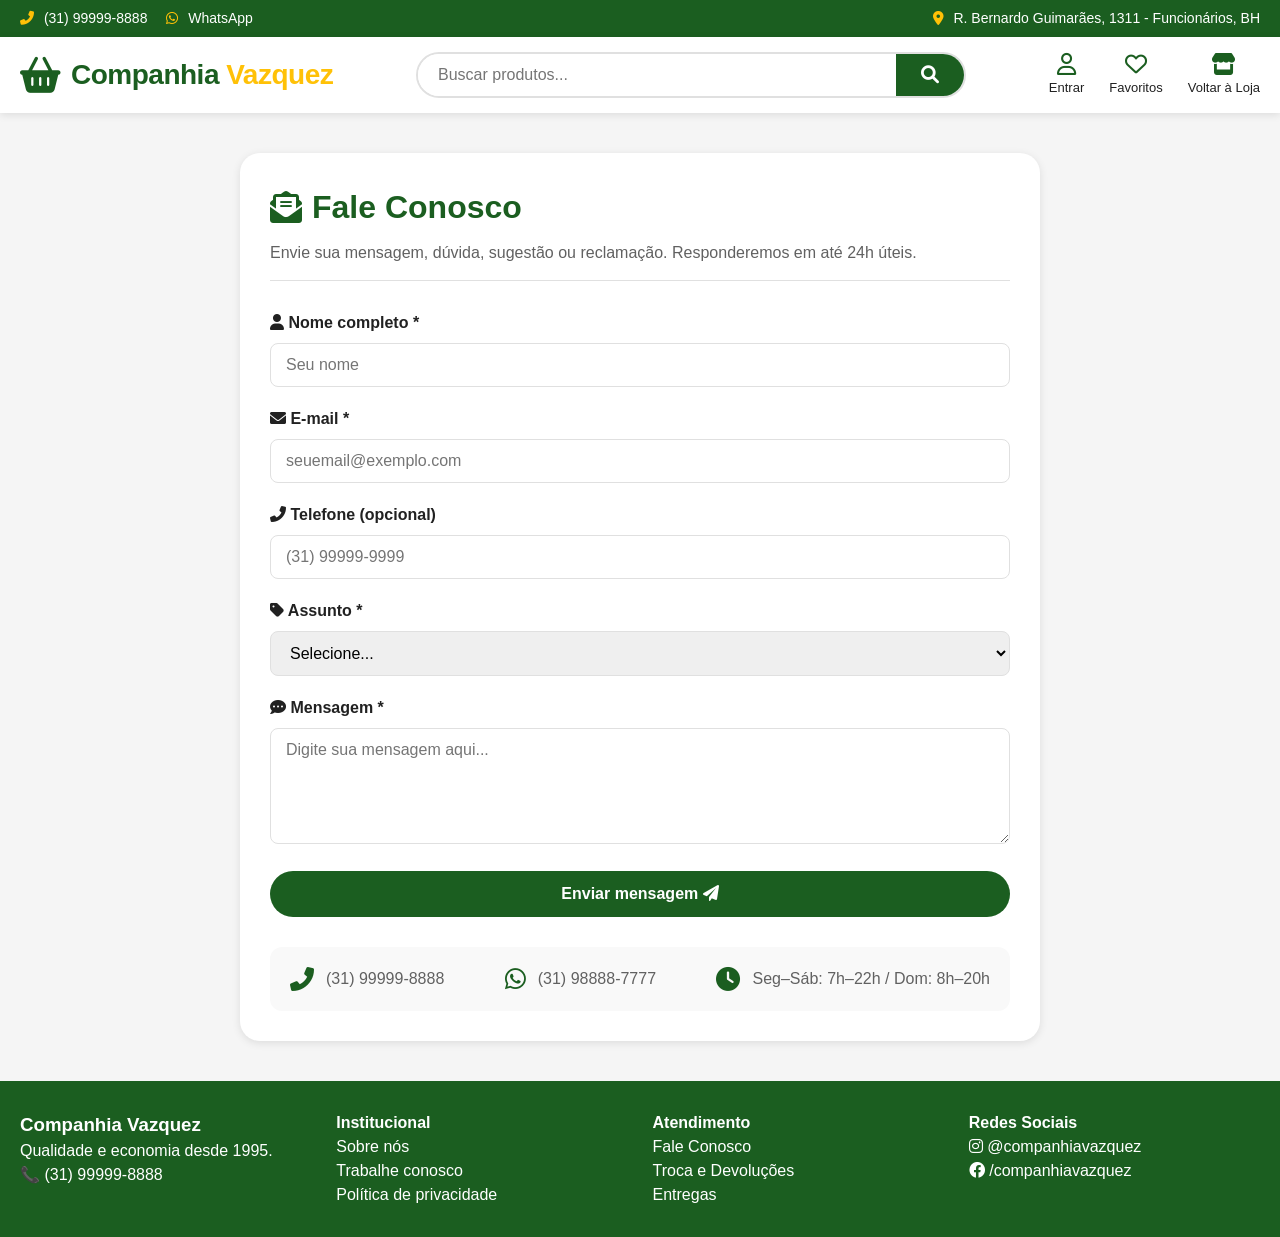
==== contato.html @ e753db07 "contato" ====
<!DOCTYPE html>
<html lang="pt-BR">
<head>
    <meta charset="UTF-8">
    <meta name="viewport" content="width=device-width, initial-scale=1.0">
    <title>Contato - Companhia Vazquez</title>
    <link rel="stylesheet" href="style.css">
    <link rel="stylesheet" href="https://cdnjs.cloudflare.com/ajax/libs/font-awesome/6.0.0/css/all.min.css">
    <style>
        /* Estilos extras específicos para o formulário */
        .contato-container {
            max-width: 800px;
            margin: 40px auto;
            background: var(--branco);
            border-radius: 20px;
            box-shadow: var(--sombra);
            padding: 30px;
        }
        .contato-container h1 {
            color: var(--verde-principal);
            margin-bottom: 10px;
            display: flex;
            align-items: center;
            gap: 10px;
        }
        .contato-container p.subtitle {
            color: var(--texto-medio);
            margin-bottom: 30px;
            border-bottom: 1px solid var(--borda);
            padding-bottom: 15px;
        }
        .form-group {
            margin-bottom: 20px;
        }
        .form-group label {
            display: block;
            font-weight: 600;
            margin-bottom: 8px;
            color: var(--texto-escuro);
        }
        .form-group input, 
        .form-group select, 
        .form-group textarea {
            width: 100%;
            padding: 12px 15px;
            border: 1px solid var(--borda);
            border-radius: 8px;
            font-family: inherit;
            font-size: 16px;
            transition: 0.2s;
        }
        .form-group input:focus,
        .form-group select:focus,
        .form-group textarea:focus {
            outline: none;
            border-color: var(--verde-claro);
            box-shadow: 0 0 0 3px rgba(76, 175, 80, 0.2);
        }
        .btn-enviar {
            background: var(--verde-principal);
            color: white;
            border: none;
            padding: 14px 25px;
            border-radius: 30px;
            font-weight: bold;
            font-size: 16px;
            cursor: pointer;
            transition: background 0.3s;
            width: 100%;
        }
        .btn-enviar:hover {
            background: #145214;
        }
        .info-contato {
            margin-top: 30px;
            background: #f9f9f9;
            padding: 20px;
            border-radius: 12px;
            display: flex;
            flex-wrap: wrap;
            gap: 20px;
            justify-content: space-between;
        }
        .info-item {
            display: flex;
            align-items: center;
            gap: 12px;
            color: var(--texto-medio);
        }
        .info-item i {
            font-size: 24px;
            color: var(--verde-principal);
        }
        @media (max-width: 600px) {
            .contato-container {
                padding: 20px;
                margin: 20px;
            }
            .info-contato {
                flex-direction: column;
            }
        }
    </style>
</head>
<body>
    <!-- Top Bar igual ao site principal (opcional, para manter identidade) -->
    <div class="top-bar">
        <div class="contato">
            <i class="fas fa-phone-alt"></i> (31) 99999-8888
            <a href="#"><i class="fab fa-whatsapp"></i> WhatsApp</a>
        </div>
        <div class="localizacao">
            <i class="fas fa-map-marker-alt"></i> R. Bernardo Guimarães, 1311 - Funcionários, BH
        </div>
    </div>

    <!-- Header com logo (igual ao index) -->
    <header class="main-header">
        <div class="header-grid">
            <div class="logo-area">
                <i class="fas fa-shopping-basket logo-icon"></i>
                <div class="logo-texto">Companhia <span>Vazquez</span></div>
            </div>
            <div class="search-container">
                <input type="text" id="searchInput" placeholder="Buscar produtos...">
                <button id="searchBtn"><i class="fas fa-search"></i></button>
            </div>
            <div class="user-actions">
                <a href="#" class="icon-link"><i class="far fa-user"></i> Entrar</a>
                <a href="#" class="icon-link"><i class="far fa-heart"></i> Favoritos</a>
                <a href="index.html" class="icon-link"><i class="fas fa-store"></i> Voltar à Loja</a>
            </div>
        </div>
    </header>

    <!-- Conteúdo principal: formulário de contato -->
    <div class="contato-container">
        <h1><i class="fas fa-envelope-open-text"></i> Fale Conosco</h1>
        <p class="subtitle">Envie sua mensagem, dúvida, sugestão ou reclamação. Responderemos em até 24h úteis.</p>

        <form id="formContato" action="#" method="post">
            <div class="form-group">
                <label for="nome"><i class="fas fa-user"></i> Nome completo *</label>
                <input type="text" id="nome" name="nome" required placeholder="Seu nome">
            </div>
            <div class="form-group">
                <label for="email"><i class="fas fa-envelope"></i> E-mail *</label>
                <input type="email" id="email" name="email" required placeholder="seuemail@exemplo.com">
            </div>
            <div class="form-group">
                <label for="telefone"><i class="fas fa-phone-alt"></i> Telefone (opcional)</label>
                <input type="tel" id="telefone" name="telefone" placeholder="(31) 99999-9999">
            </div>
            <div class="form-group">
                <label for="assunto"><i class="fas fa-tag"></i> Assunto *</label>
                <select id="assunto" name="assunto" required>
                    <option value="">Selecione...</option>
                    <option value="duvida">Dúvida sobre produtos</option>
                    <option value="reclamacao">Reclamação</option>
                    <option value="sugestao">Sugestão</option>
                    <option value="parceria">Parceria/Fornecedor</option>
                    <option value="outro">Outro</option>
                </select>
            </div>
            <div class="form-group">
                <label for="mensagem"><i class="fas fa-comment-dots"></i> Mensagem *</label>
                <textarea id="mensagem" name="mensagem" rows="5" required placeholder="Digite sua mensagem aqui..."></textarea>
            </div>
            <button type="submit" class="btn-enviar">Enviar mensagem <i class="fas fa-paper-plane"></i></button>
        </form>

        <div class="info-contato">
            <div class="info-item"><i class="fas fa-phone-alt"></i> (31) 99999-8888</div>
            <div class="info-item"><i class="fab fa-whatsapp"></i> (31) 98888-7777</div>
            <div class="info-item"><i class="fas fa-clock"></i> Seg–Sáb: 7h–22h / Dom: 8h–20h</div>
        </div>
    </div>

    <!-- Footer simplificado (igual ao index) -->
    <footer class="footer">
        <div class="footer-grid">
            <div>
                <h3>Companhia Vazquez</h3>
                <p>Qualidade e economia desde 1995.</p>
                <p>📞 (31) 99999-8888</p>
            </div>
            <div>
                <h4>Institucional</h4>
                <p>Sobre nós</p>
                <p>Trabalhe conosco</p>
                <p>Política de privacidade</p>
            </div>
            <div>
                <h4>Atendimento</h4>
                <p><a href="contato.html" style="color: white; text-decoration: none;">Fale Conosco</a></p>
                <p>Troca e Devoluções</p>
                <p>Entregas</p>
            </div>
            <div>
                <h4>Redes Sociais</h4>
                <p><i class="fab fa-instagram"></i> @companhiavazquez</p>
                <p><i class="fab fa-facebook"></i> /companhiavazquez</p>
            </div>
        </div>
    </footer>

    <!-- Script simples para validação e exibição (sem envio real, apenas alerta) -->
    <script>
        document.getElementById('formContato').addEventListener('submit', function(e) {
            e.preventDefault();
            const nome = document.getElementById('nome').value.trim();
            const email = document.getElementById('email').value.trim();
            const assunto = document.getElementById('assunto').value;
            const mensagem = document.getElementById('mensagem').value.trim();

            if (!nome || !email || !assunto || !mensagem) {
                alert('Por favor, preencha todos os campos obrigatórios (*).');
                return;
            }
            if (!email.includes('@') || !email.includes('.')) {
                alert('E-mail inválido. Use um formato como nome@exemplo.com');
                return;
            }
            // Simulação de envio
            alert(`Obrigado, ${nome}! Sua mensagem foi enviada com sucesso.\nAssunto: ${assunto}\nResponderemos em breve.`);
            this.reset(); // limpa o formulário
        });
    </script>
</body>
</html>
---- style.css ----
:root {
    --verde-principal: #1B5E20;
    --verde-claro: #4CAF50;
    --amarelo: #FFC107;
    --vermelho-promo: #D32F2F;
    --cinza-fundo: #F5F5F5;
    --branco: #FFFFFF;
    --texto-escuro: #212121;
    --texto-medio: #616161;
    --borda: #E0E0E0;
    --sombra: 0 2px 8px rgba(0, 0, 0, 0.1);
}

* {
    margin: 0;
    padding: 0;
    box-sizing: border-box;
}

body {
    font-family: 'Segoe UI', Roboto, 'Helvetica Neue', Arial, sans-serif;
    background: var(--cinza-fundo);
    color: var(--texto-escuro);
    line-height: 1.5;
}

/* Topo Superior - Barra de informações */
.top-bar {
    background: var(--verde-principal);
    color: white;
    padding: 8px 20px;
    display: flex;
    justify-content: space-between;
    align-items: center;
    font-size: 14px;
    flex-wrap: wrap;
}
.top-bar .contato i, .top-bar .localizacao i {
    margin-right: 6px;
    color: var(--amarelo);
}
.top-bar a {
    color: white;
    text-decoration: none;
    margin-left: 15px;
}
.top-bar a:hover { text-decoration: underline; }

/* Header Principal */
.main-header {
    background: var(--branco);
    box-shadow: var(--sombra);
    position: sticky;
    top: 0;
    z-index: 1000;
    padding: 0 20px;
}
.header-grid {
    display: flex;
    align-items: center;
    justify-content: space-between;
    max-width: 1300px;
    margin: 0 auto;
    padding: 15px 0;
    gap: 25px;
    flex-wrap: wrap;
}
.logo-area {
    display: flex;
    align-items: center;
    gap: 10px;
}
.logo-icon {
    font-size: 36px;
    color: var(--verde-principal);
}
.logo-texto {
    font-size: 28px;
    font-weight: 800;
    color: var(--verde-principal);
    letter-spacing: -0.5px;
}
.logo-texto span {
    color: var(--amarelo);
}
.search-container {
    flex: 1;
    max-width: 550px;
    min-width: 280px;
    display: flex;
    border: 2px solid var(--borda);
    border-radius: 30px;
    overflow: hidden;
    transition: all 0.3s;
}
.search-container:focus-within {
    border-color: var(--verde-claro);
    box-shadow: 0 0 0 3px rgba(76, 175, 80, 0.2);
}
.search-container input {
    flex: 1;
    border: none;
    padding: 12px 20px;
    font-size: 16px;
    outline: none;
}
.search-container button {
    background: var(--verde-principal);
    color: white;
    border: none;
    padding: 0 25px;
    cursor: pointer;
    font-size: 18px;
    transition: background 0.3s;
}
.search-container button:hover {
    background: #145214;
}
.user-actions {
    display: flex;
    gap: 25px;
    align-items: center;
}
.user-actions .icon-link {
    color: var(--texto-escuro);
    text-decoration: none;
    display: flex;
    flex-direction: column;
    align-items: center;
    font-size: 13px;
    position: relative;
}
.user-actions .icon-link i {
    font-size: 22px;
    margin-bottom: 3px;
    color: var(--verde-principal);
}
.cart-count {
    background: var(--vermelho-promo);
    color: white;
    border-radius: 50%;
    font-size: 11px;
    width: 20px;
    height: 20px;
    display: flex;
    align-items: center;
    justify-content: center;
    position: absolute;
    top: -5px;
    right: -5px;
    font-weight: bold;
}

/* Navegação de Categorias */
.nav-categorias {
    background: var(--verde-claro);
    padding: 10px 20px;
    box-shadow: 0 2px 4px rgba(0,0,0,0.1);
}
.nav-categorias ul {
    display: flex;
    list-style: none;
    gap: 25px;
    overflow-x: auto;
    padding: 5px 0;
    max-width: 1300px;
    margin: 0 auto;
    white-space: nowrap;
    scrollbar-width: thin;
}
.nav-categorias a {
    color: white;
    text-decoration: none;
    font-weight: 600;
    font-size: 15px;
    padding: 8px 15px;
    border-radius: 20px;
    transition: background 0.2s;
}
.nav-categorias a:hover, .nav-categorias a.active {
    background: rgba(255,255,255,0.25);
}

/* Conteúdo Principal */
.main-content {
    max-width: 1300px;
    margin: 25px auto;
    padding: 0 20px;
    display: grid;
    grid-template-columns: 250px 1fr;
    gap: 25px;
}

/* Sidebar Filtros */
.sidebar-filtros {
    background: var(--branco);
    border-radius: 12px;
    padding: 20px;
    box-shadow: var(--sombra);
    height: fit-content;
    position: sticky;
    top: 160px;
}
.sidebar-filtros h3 {
    margin-bottom: 20px;
    font-size: 18px;
    color: var(--verde-principal);
    display: flex;
    align-items: center;
    gap: 8px;
}
.filtro-grupo {
    margin-bottom: 20px;
    border-bottom: 1px solid var(--borda);
    padding-bottom: 15px;
}
.filtro-grupo:last-child { border-bottom: none; }
.filtro-grupo h4 {
    font-size: 15px;
    margin-bottom: 10px;
    color: var(--texto-medio);
}
.filtro-grupo label {
    display: flex;
    align-items: center;
    gap: 8px;
    margin-bottom: 8px;
    cursor: pointer;
    font-size: 14px;
}
.btn-filtrar {
    background: var(--verde-principal);
    color: white;
    border: none;
    width: 100%;
    padding: 12px;
    border-radius: 25px;
    font-weight: bold;
    cursor: pointer;
    margin-top: 10px;
    font-size: 15px;
}
.btn-limpar {
    background: transparent;
    color: var(--vermelho-promo);
    border: 1px solid var(--vermelho-promo);
    width: 100%;
    padding: 10px;
    border-radius: 25px;
    margin-top: 8px;
    cursor: pointer;
    font-weight: bold;
}

/* Seção de Promoções */
.promo-banner {
    background: linear-gradient(135deg, #D32F2F, #B71C1C);
    color: white;
    padding: 25px;
    border-radius: 12px;
    margin-bottom: 30px;
    display: flex;
    justify-content: space-between;
    align-items: center;
    flex-wrap: wrap;
}
.promo-banner h2 {
    font-size: 28px;
    margin-bottom: 5px;
}
.promo-banner .cupom {
    background: var(--amarelo);
    color: #333;
    padding: 10px 20px;
    border-radius: 30px;
    font-weight: bold;
    font-size: 18px;
}
.produtos-grid {
    display: grid;
    grid-template-columns: repeat(auto-fill, minmax(200px, 1fr));
    gap: 20px;
}
.produto-card {
    background: var(--branco);
    border-radius: 12px;
    overflow: hidden;
    box-shadow: var(--sombra);
    transition: transform 0.2s;
    position: relative;
    border: 1px solid var(--borda);
}
.produto-card:hover { transform: translateY(-5px); }
.badge-promo {
    position: absolute;
    top: 10px;
    left: 10px;
    background: var(--vermelho-promo);
    color: white;
    padding: 4px 10px;
    border-radius: 20px;
    font-size: 12px;
    font-weight: bold;
}
.produto-card img {
    width: 100%;
    height: 160px;
    object-fit: cover;
    background: #eee;
}
.produto-info {
    padding: 15px;
}
.produto-info h3 {
    font-size: 16px;
    margin-bottom: 5px;
}
.produto-info .categoria-tag {
    font-size: 12px;
    color: var(--texto-medio);
    margin-bottom: 8px;
}
.preco-antigo {
    text-decoration: line-through;
    color: #999;
    font-size: 13px;
}
.preco-atual {
    font-size: 22px;
    font-weight: bold;
    color: var(--verde-principal);
    margin: 5px 0;
}
.btn-add {
    background: var(--verde-claro);
    color: white;
    border: none;
    width: 100%;
    padding: 10px;
    border-radius: 20px;
    cursor: pointer;
    font-weight: bold;
    transition: background 0.3s;
}
.btn-add:hover {
    background: #388E3C;
}

/* Seção Mapa */
.mapa-section {
    max-width: 1300px;
    margin: 30px auto;
    padding: 0 20px;
}
.mapa-container {
    background: white;
    border-radius: 12px;
    overflow: hidden;
    box-shadow: var(--sombra);
}
.mapa-header {
    padding: 15px 20px;
    border-bottom: 1px solid var(--borda);
    display: flex;
    align-items: center;
    gap: 10px;
    font-weight: bold;
}
#meu-mapa {
    height: 400px;
    width: 100%;
    z-index: 1;
}
.endereco-detalhe {
    padding: 12px 20px;
    background: #fafafa;
    font-size: 14px;
    display: flex;
    align-items: center;
    gap: 8px;
}

/* Footer */
.footer {
    background: var(--verde-principal);
    color: white;
    padding: 30px 20px;
    margin-top: 30px;
}
.footer-grid {
    max-width: 1300px;
    margin: 0 auto;
    display: grid;
    grid-template-columns: repeat(auto-fit, minmax(200px, 1fr));
    gap: 25px;
}
.footer a {
    color: white;
    text-decoration: none;
}
.footer a:hover {
    text-decoration: underline;
}

/* Responsividade */
@media (max-width: 768px) {
    .main-content {
        grid-template-columns: 1fr;
    }
    .sidebar-filtros {
        position: static;
    }
    .header-grid {
        flex-direction: column;
        align-items: stretch;
    }
    .search-container {
        max-width: 100%;
    }
    .produtos-grid {
        grid-template-columns: repeat(auto-fill, minmax(150px, 1fr));
    }


}
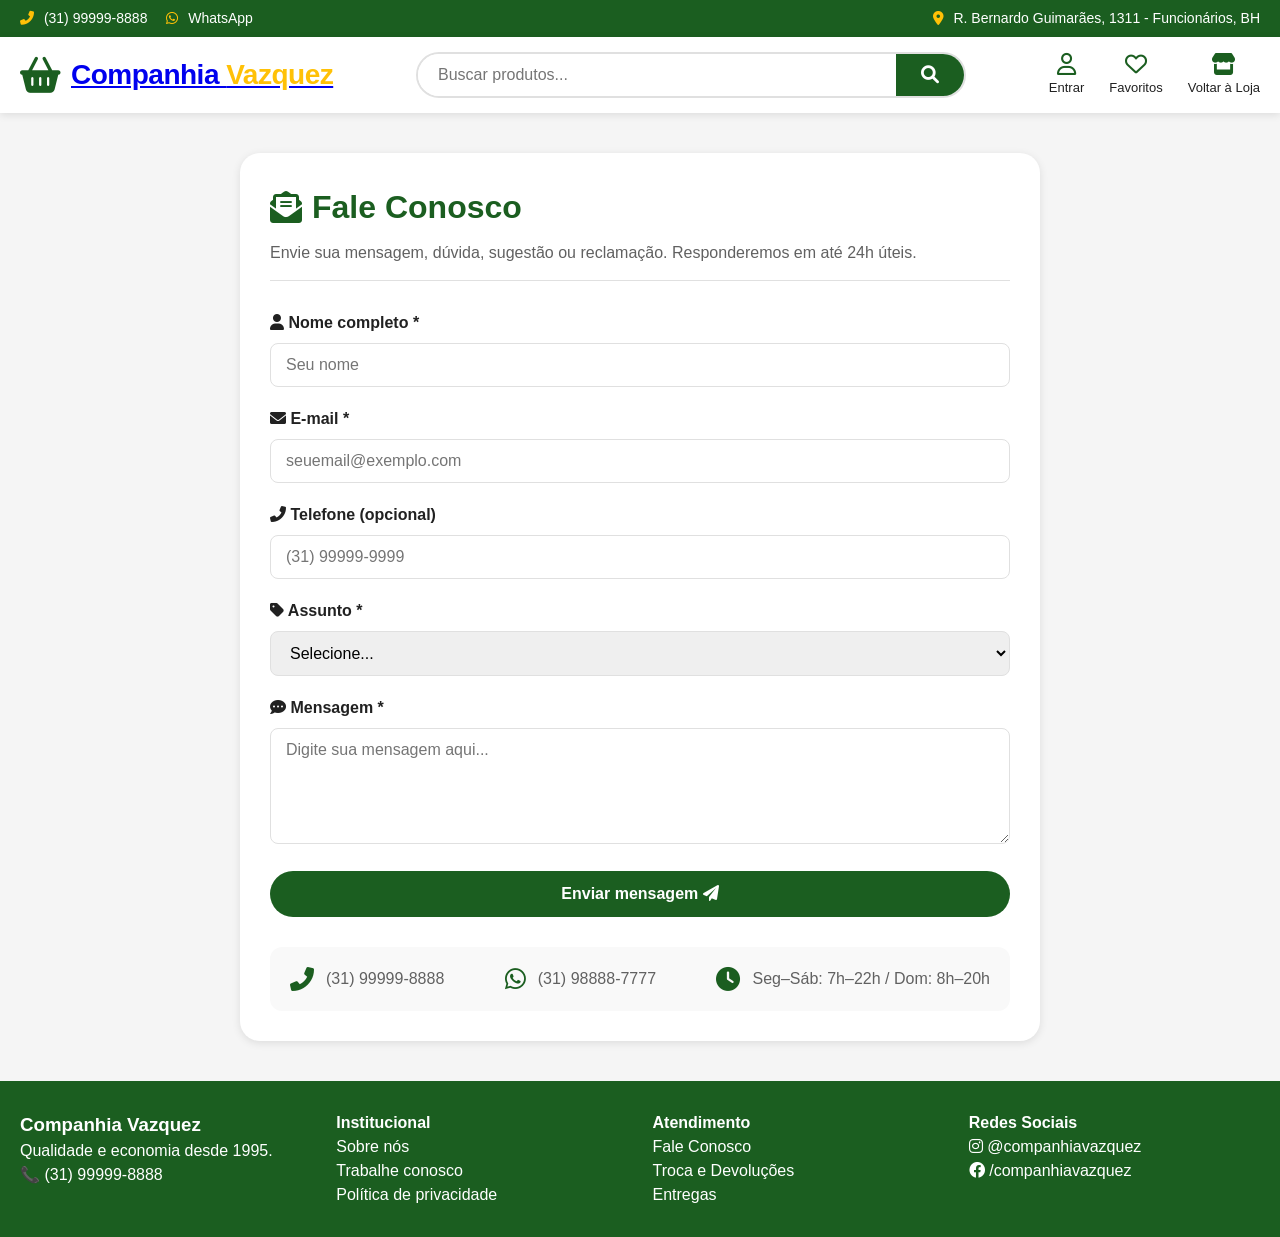
==== commit 2d3f108b: "contato" ====
--- a/contato.html
+++ b/contato.html
@@ -119,7 +119,7 @@
         <div class="header-grid">
             <div class="logo-area">
                 <i class="fas fa-shopping-basket logo-icon"></i>
-                <div class="logo-texto">Companhia <span>Vazquez</span></div>
+                <div class="logo-texto"><a href="index.html">Companhia <span>Vazquez</span></a></div>
             </div>
             <div class="search-container">
                 <input type="text" id="searchInput" placeholder="Buscar produtos...">
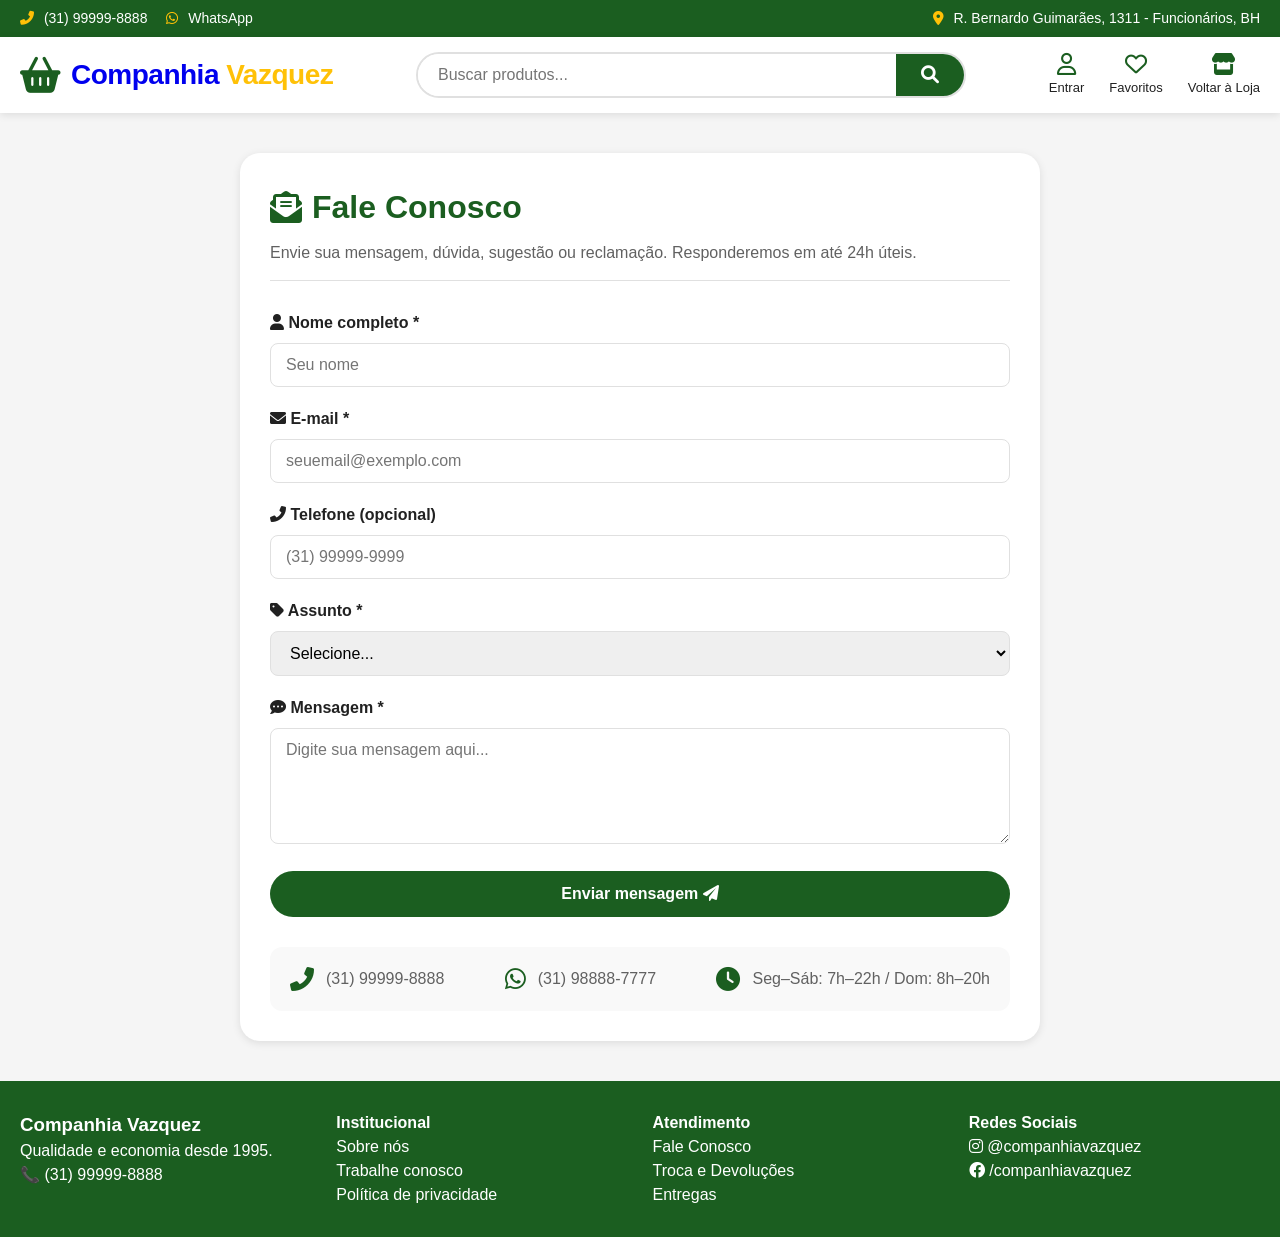
==== commit bfe90300: "a" ====
--- a/contato.html
+++ b/contato.html
@@ -91,6 +91,10 @@
             font-size: 24px;
             color: var(--verde-principal);
         }
+        .aSemTraco{
+            text-decoration: none;
+            font-family: 'Segoe UI', Roboto, 'Helvetica Neue', Arial, sans-serif;
+        }
         @media (max-width: 600px) {
             .contato-container {
                 padding: 20px;
@@ -119,7 +123,7 @@
         <div class="header-grid">
             <div class="logo-area">
                 <i class="fas fa-shopping-basket logo-icon"></i>
-                <div class="logo-texto"><a href="index.html">Companhia <span>Vazquez</span></a></div>
+                <div class="logo-texto"><a class="aSemTraco" href="index.html">Companhia <span>Vazquez</span></a></div>
             </div>
             <div class="search-container">
                 <input type="text" id="searchInput" placeholder="Buscar produtos...">
